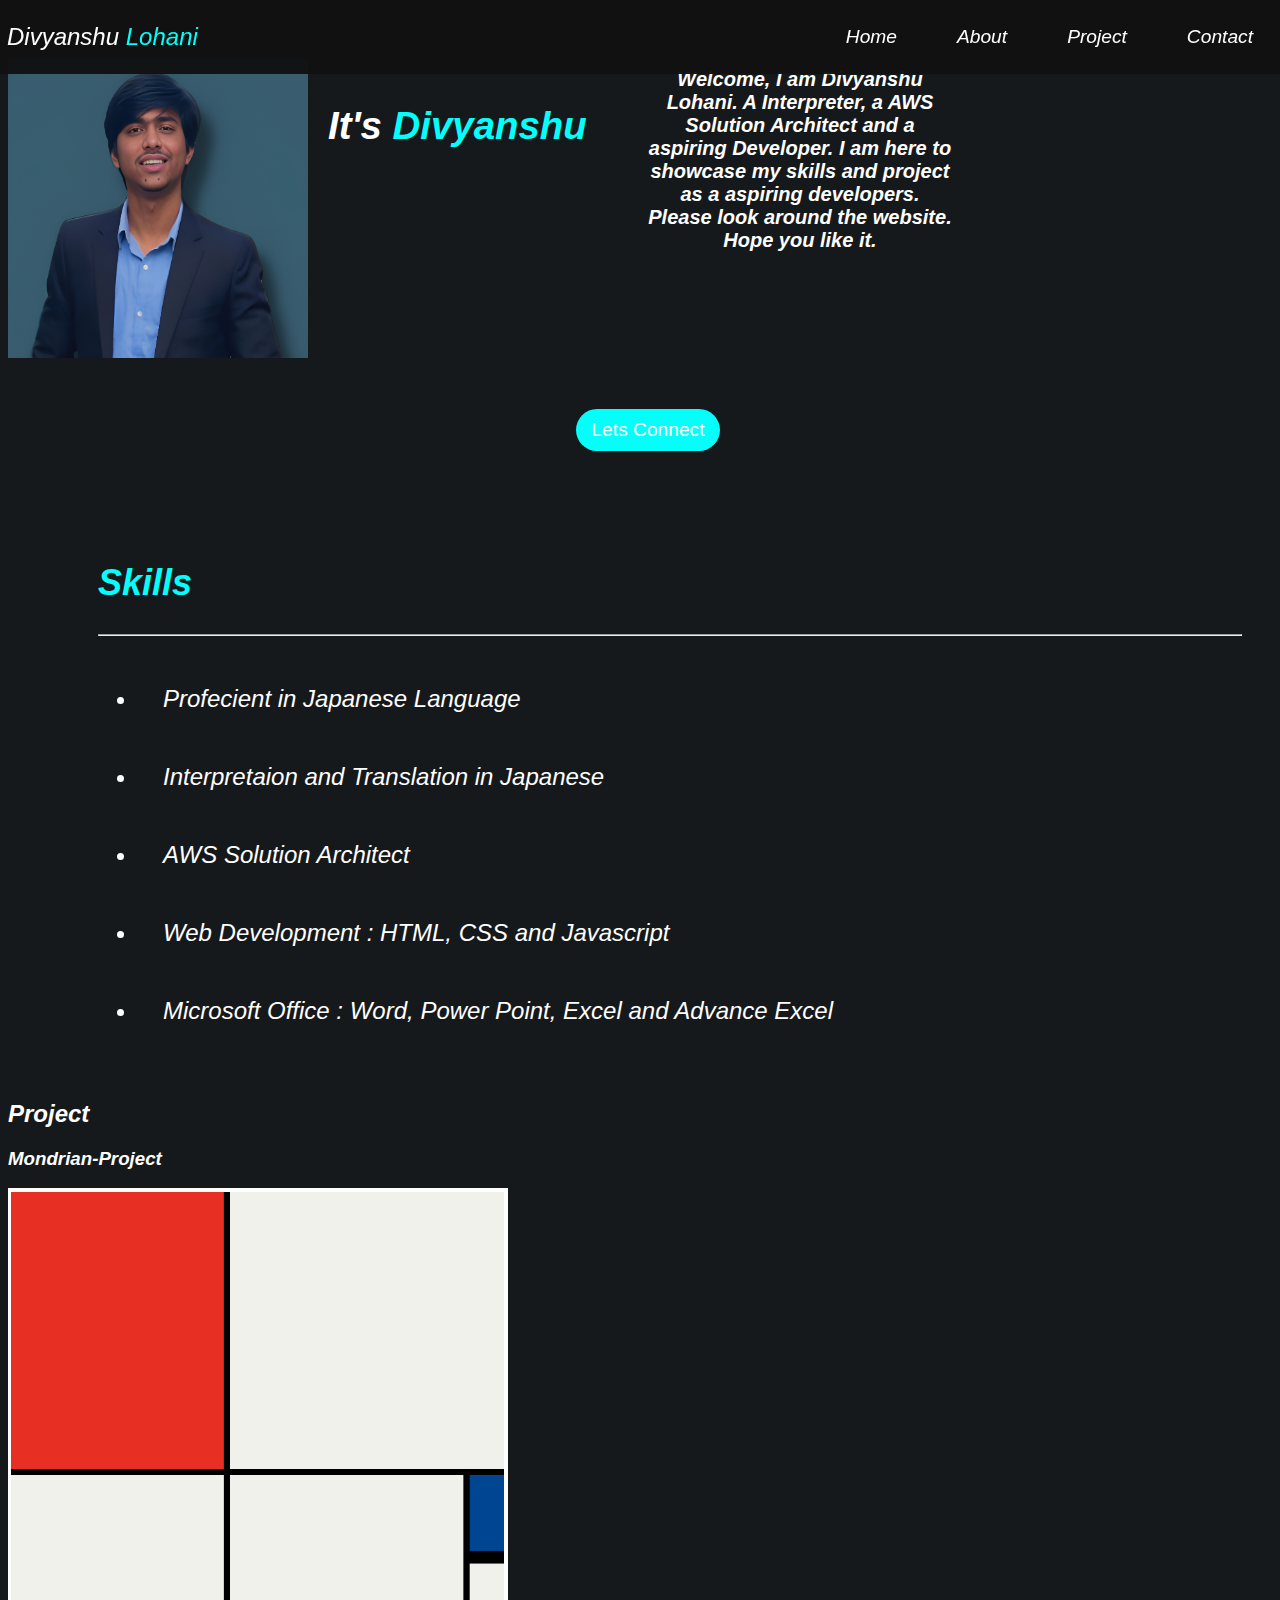
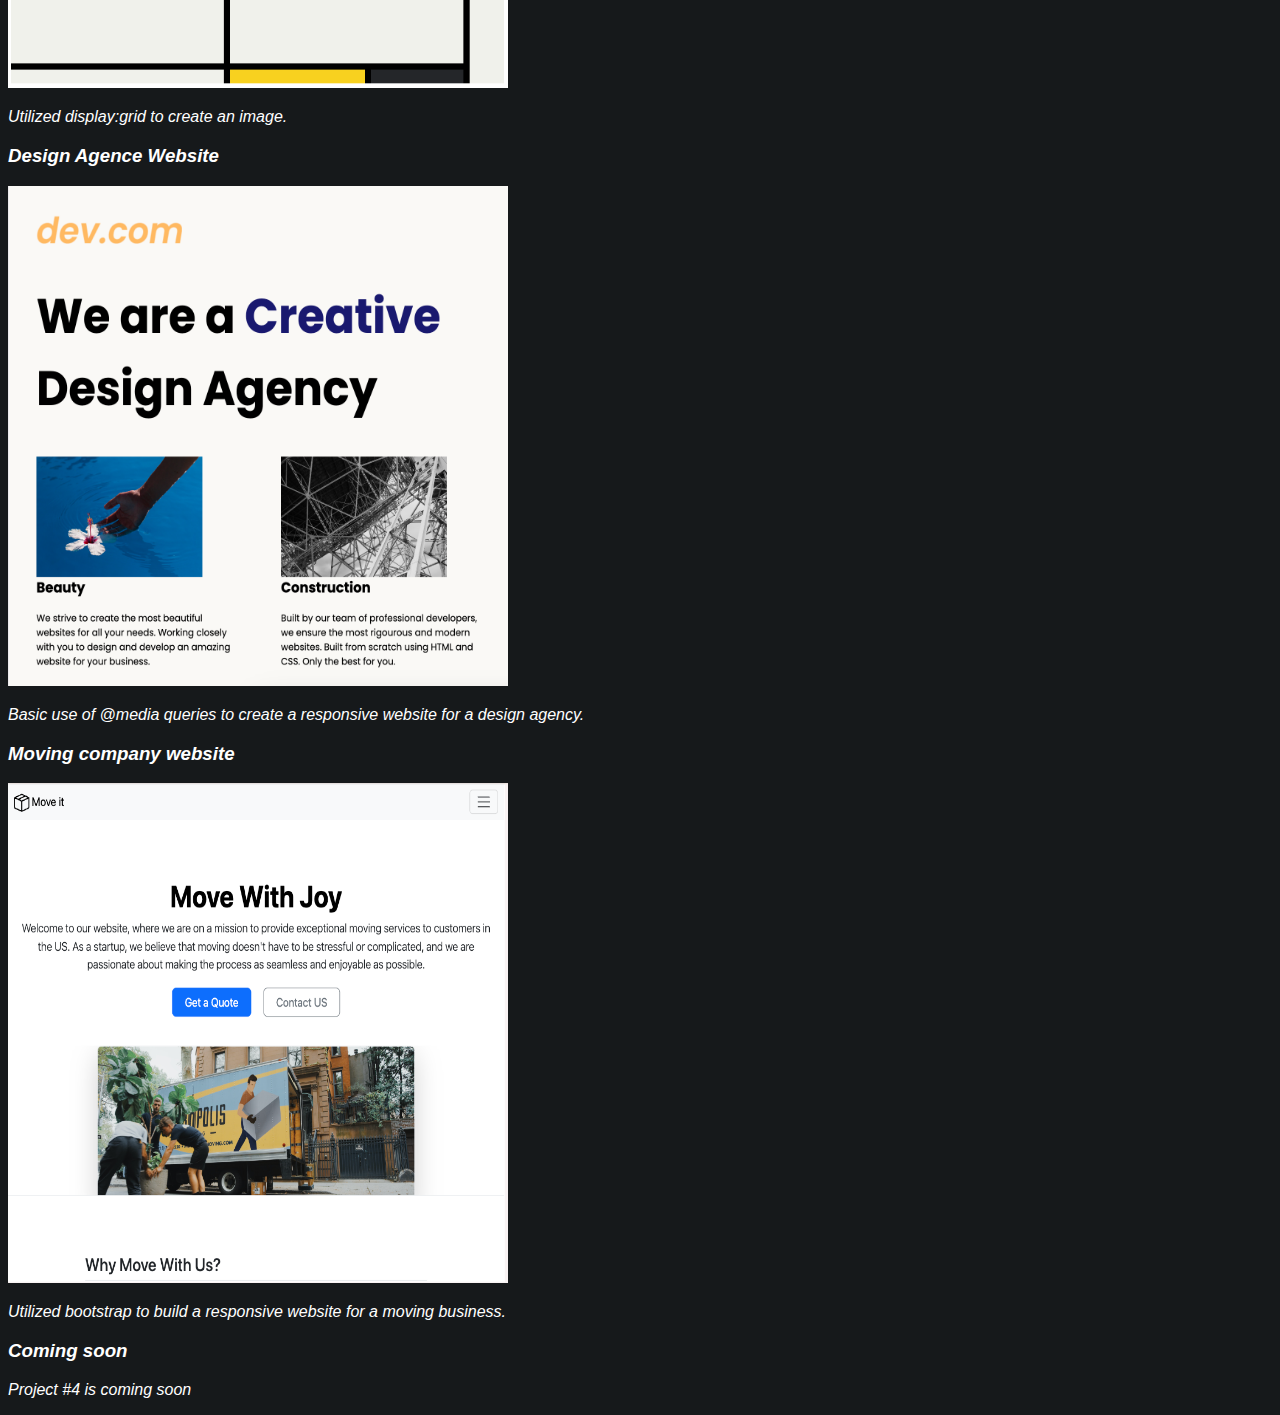
==== index.html @ 947eee78 "Add files via upload" ====
<!DOCTYPE html>
<html lang="en">

<head>
    <meta charset="UTF-8">
    <title>Divyanshu Lohani</title>
    <link href="./style.css" rel="stylesheet">
    <link rel="preconnect" href="https://fonts.googleapis.com">
<link rel="preconnect" href="https://fonts.gstatic.com" crossorigin>
<link rel="preconnect" href="https://fonts.googleapis.com">
<link rel="preconnect" href="https://fonts.gstatic.com" crossorigin>
<link href="https://fonts.googleapis.com/css2?family=Forum&family=Titillium+Web:ital,wght@0,200;0,300;0,400;0,600;0,700;0,900;1,200;1,300;1,400;1,600;1,700&display=swap" rel="stylesheet">
</head>

<body>
    <section class="title">

        <header class="header" >
            <div class="logo">
                Divyanshu <span>Lohani</span> 
            </div>
            <nav class="navbar">
                <div class="Home">Home
                </div>
                <div class="Resume">About
                </div>
                <div class="Project">Project
                </div>
                <div class="Contact"> Contact</div>
            </nav>
        </header>


        <div class="container2">
            <img src="./assets/image/myphoto.png" class="myphoto" alt="myphoto">
            <h1>
                It's <span>Divyanshu</span> 
            </h1>
            <h2 class="summary">
                Welcome, I am Divyanshu Lohani. A Interpreter, a AWS Solution Architect and a aspiring Developer.
                I am here to showcase my skills and project as a aspiring developers.
                Please look around the website. Hope you like it.
            </h2>
        </div>

        <button class="button">
            <div class="connect">
                Lets Connect
            </div>
            
        </button>

    </section>
    <section class="skills">
        <h2>Skills</h2>
        <hr >
        <ul>
            <li>Profecient in Japanese Language </li>
            <li>Interpretaion and Translation  in Japanese</li>
            <li>AWS Solution Architect</li>
            <li>Web Development : HTML, CSS and Javascript</li>
            <li>Microsoft Office : Word, Power Point, Excel and Advance Excel</li>
        </ul>

    </section>

    <section class="project">
        <h2>Project</h2>
        <div class="Project">
            <div class="Mondrian-Project"> 
                <h3>Mondrian-Project</h3>
                <a href="./assets/mondrian-project/index.html">
                    <img src="./assets/image/mondrian-img.png" height="500px" alt="mondrian-image">
                </a>
                <p>Utilized display:grid to create an image.</p>
            </div>

            <div class="Design-Agency-Website" >
                <h3>Design Agence Website</h3>
                <a href="./assets/Web Design Agency Project/index.html" >
                    <img src="./assets/image/Web Design Agency.png" height="500px" width="500px" alt="web design agency image">
                </a>
                <p> Basic use of @media queries to create a responsive website for a design agency.</p>
            </div>

            <div class="Design-Agency-Website" >
                <h3>Moving company website</h3>
                <a href="./assets/Web Design Agency Project/index.html" >
                    <img src="./assets/image/moving company website.png" height="500px" width="500px" alt="moving company image">
                </a>
                <p> Utilized bootstrap to build a responsive website for a moving business.</p>
            </div>

            <div class="Coming soon" >
                <h3>Coming soon</h3>
                <div class="blank">
                    <p> Project #4 is coming soon</p>
                </div>
            </div>


        </div>
    </section>



</body>

</html>
---- style.css ----
html {
    scroll-padding-top: 60px; /* Adjust this value to match your header height */
}

body {
    color: white;
    background-color: #121517fb;
    font-family: "Poppins", sans-serif;
    font-style: italic;
    font-weight: lighter;
}

/* Default link color */
a {
    color: white; /* Set your desired color */
    text-decoration: none; /* Remove underline if desired */
    background-color: transparent; /* Ensure no background color */
}

/* Ensure the color remains the same on hover */
a:hover {
    color: #04fffb; /* Change color on hover */
    background-color: transparent; /* Ensure background is transparent */
}

/* Ensure the color remains the same when active (clicked) */
a:active {
    color: white; /* Same color when clicked */
}

/* Ensure the color remains the same for visited links */

.title {
    margin-bottom: 50px;
}

header {
    display: flex;
    justify-content: space-between;
    align-items: center;
    padding: 7px;
    font-size: 1.2rem;
    background-color: #111111f8;
    position: fixed; /* Make the header stay fixed */
    top: 0; /* Align it to the top of the page */
    left: 0; /* Align it to the left of the viewport */
    right: 0; /* Stretch it to the right side */
    height: 60px; /* Set the height of the header */
    z-index: 1000; /* Ensures it stays on top of other content */
}

.logo {
    font-size: 1.5rem;
    transition: transform 0.3s ease; /* Smooth transition for transform */
}

.logo:hover {
    transform: scale(1.1);
    cursor: pointer;
}

span {
    color: #04fffb;
}

.navbar {
    display: flex;
    gap: 60px;
    justify-content: flex-end;
    padding: 20px;
    margin: 0;
}

.navbar a {
    cursor: pointer; /* Change cursor on hover */
    transition: transform 0.3s ease, box-shadow 0.3s ease; /* Smooth transition for transform and box-shadow */
    background-color: transparent; /* Ensure no background color */
}

.navbar a:hover {
    transform: scale(1.1); /* Scale the button to 110% on hover */
    border-bottom: 3px solid #04fffb; 
    background-color: transparent; /* Ensure background is transparent */
}

.container1 {
    display: flex;
    flex-direction: column;
    justify-content: center;
    align-items: center;
    margin-top: 10%;
    margin-right: 20%;
    margin-left: 20%;
    font-size: 30px;
}

.container1 .myphoto {
    height: 250px;
    border-radius: 50%; /* Make the photo circular */
    box-shadow: 0 0 10px #04fffb, 0 0 20px #04fffb, 0 0 30px #04fffb; /* Initial glow */
    animation: glowPulse 3s infinite ease-in-out; /* Animation for the pulsing glow */
}

/* Keyframes for pulsing effect */
@keyframes glowPulse {
    0% {
        box-shadow: 0 0 15px #04fffb, 0 0 20px #04fffb, 0 0 30px #04fffb; /* Weaker glow */
    }
    50% {
        box-shadow: 0 0 25px #04fffb, 0 0 30px #04fffb, 0 0 60px #04fffb; /* Stronger glow */
    }
    100% {
        box-shadow: 0 0 15px #04fffb, 0 0 20px #04fffb, 0 0 30px #04fffb; /* Weaker glow */
    }
}

h1 {
    padding-top: 20px;
    margin-bottom: 20px;
}

.summary {
    margin-top: 10px;
    margin-bottom: 30px;
    text-align: center;
    font-size: 20px;
}

button{
    display: flex;
    justify-content: center;
    align-items: center;
    width: 100vw;
    background-color: transparent;
    border: 0;
}

.connect{
    font-size: 1.2rem;
    padding: 10px 15px; /* Adjust padding for width and height */
    background-color: #04fffb; /* Button color */
    color: white; /* Text color */
    border: none; /* Remove border */
    border-radius: 50px; /* Large border-radius for capsule shape */
    cursor: pointer; /* Change cursor on hover */
    transition: background-color 0.3s ease-in-out; /* Smooth transition for hover effect */
}


.connect:hover {
    transition: box-shadow 0.3s ease;
    box-shadow: 0 0px 25px #04fffb;
    transform: scale(1.05);
    color: white;
    /* Scale the button to 110% on hover */
}

.btn-connect:hover {
    color: white;
}

.skills {
    margin : 30px;
    padding-top: 30px;
    padding-left: 60px;
    text-align: left;
    font-size: 1.5rem;
    margin-bottom: 50px;
}

ul > * {
    padding: 25px;
}

.skills > h2 {
     color: #04fffb  
}

.projects {
    margin : 30px;
    padding-top: 30px;
    padding-left: 60px;
    text-align: left;
    font-size: 1.5rem;
    margin-bottom: 50px;
}

.projects > h2 {
    color: #04fffb    
}


.container2 {
    display: grid;
    grid-template-columns: 1fr 1fr 1fr 1fr;
    grid-template-rows: auto;
    height: auto;
    gap: 1rem;
    margin: 0px;
    font-size: 1.2rem;
    padding: 50px 0px;
}


.container2 img{
    height: 300px;
    width: 300px;
}
.container3 {
    display: grid;
    grid-template-rows: 70px auto 100px;
    border: 2px solid  #04fffb;
    padding: 0px 20px;
    border-radius: 30px;
}

.projects p {
    font-size: 1rem;
}

.about-me{
    margin : 30px;
    margin-bottom: 50px;
    padding-top: 30px;
    padding-left: 60px;
    text-align: left;
    font-size: 1.5rem;
}

.about-me > h2 {
    color: #04fffb    
}

.contact {
    margin : 30px;
    padding-top: 30px;
    padding-left: 60px;
    text-align: center;
    margin-bottom: 5px;
}

.contact h2 {
    color: #04fffb;
}

.container4 {
    display: flex;
    gap: 10px;
    justify-content: center ;
    align-items: center;
    font-size: 1.2rem;
    cursor: pointer; /* Change cursor on hover */
    transition: background-color 0.3s ease-in-out; /* Smooth transition for hover effect */
}

.container4 i {
    border: 2px solid #04fffb;
    border-radius: 50%;
    padding: 5px;
    margin: 10px;
    color: #04fffb;
}



.container4 i:hover {
    transition: box-shadow 0.3s ease;
    box-shadow: 0 0px 25px #04fffb;
    transform: scale(1.2);
    color: white;
    /* Scale the button to 110% on hover */
    background-color: #04fffb;
}



.copyright {
    margin: 30px;
    margin-bottom: 5px;
    font-size: small;
}
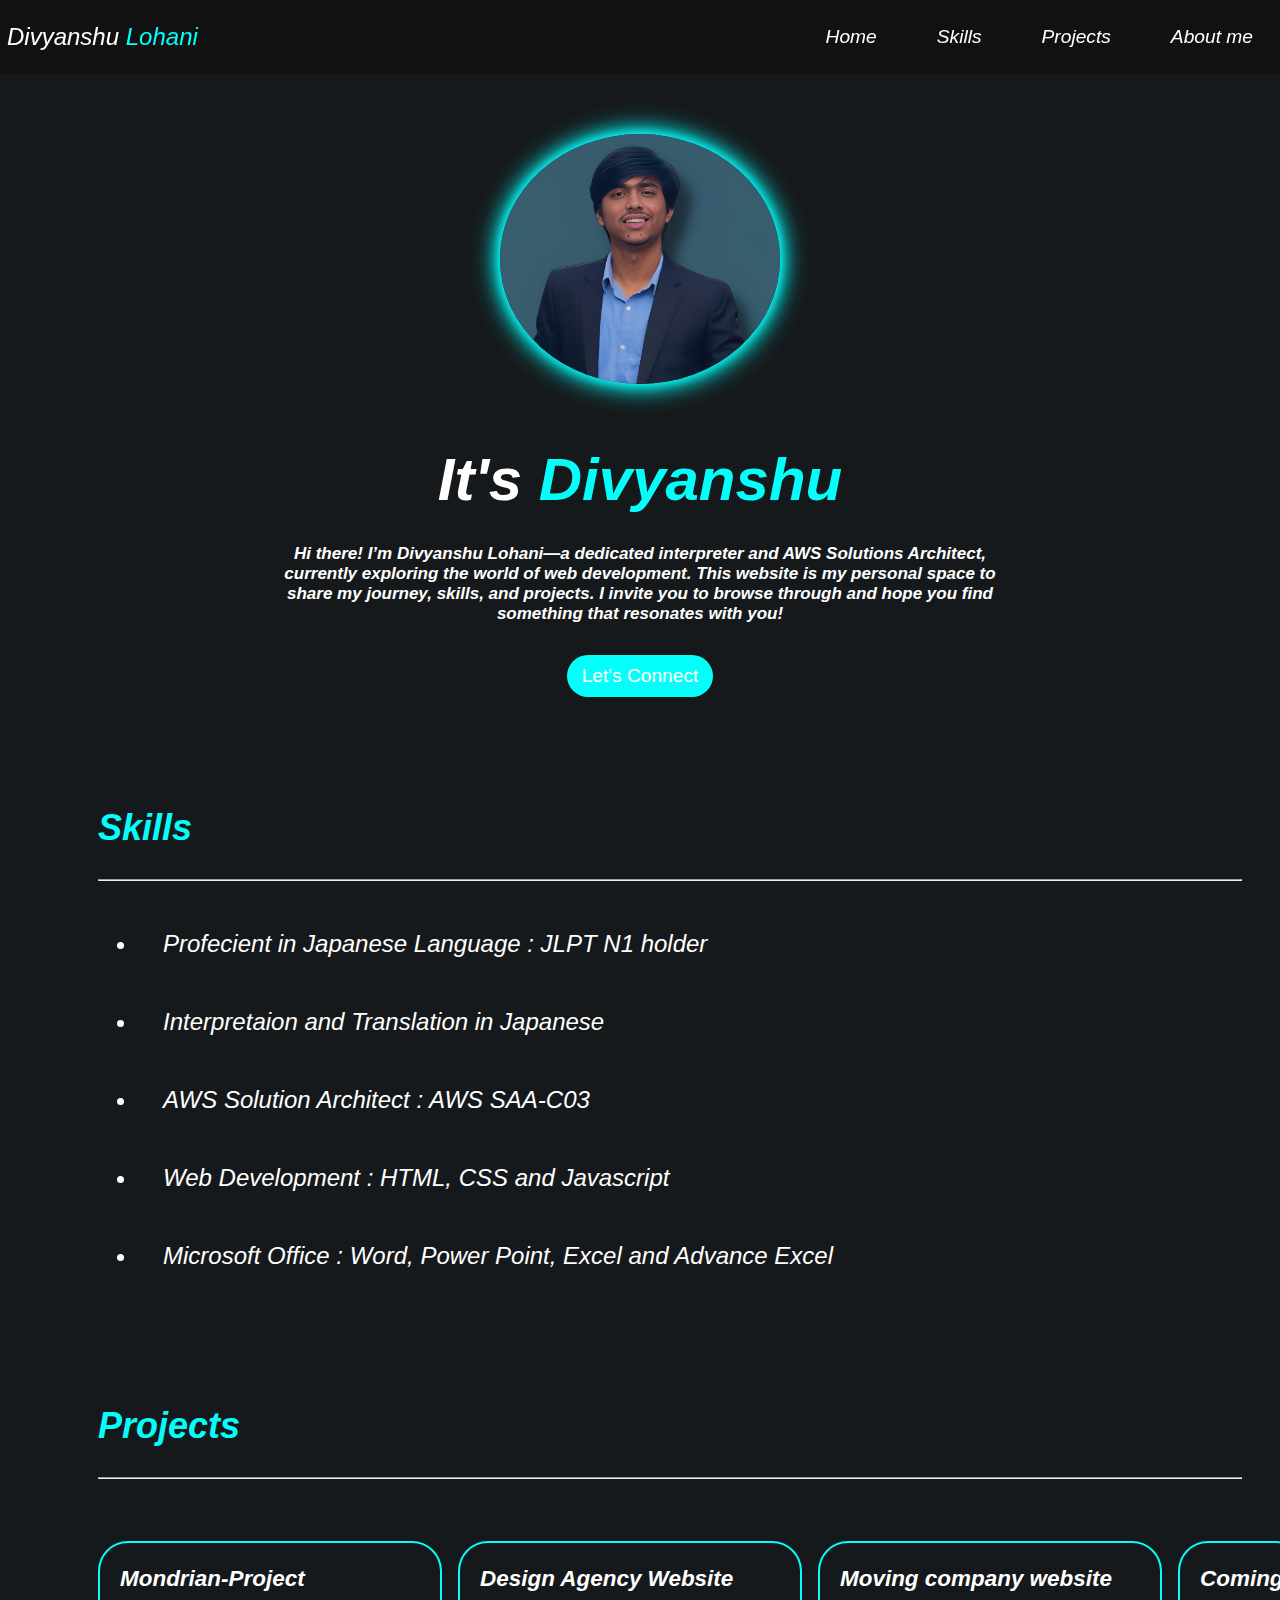
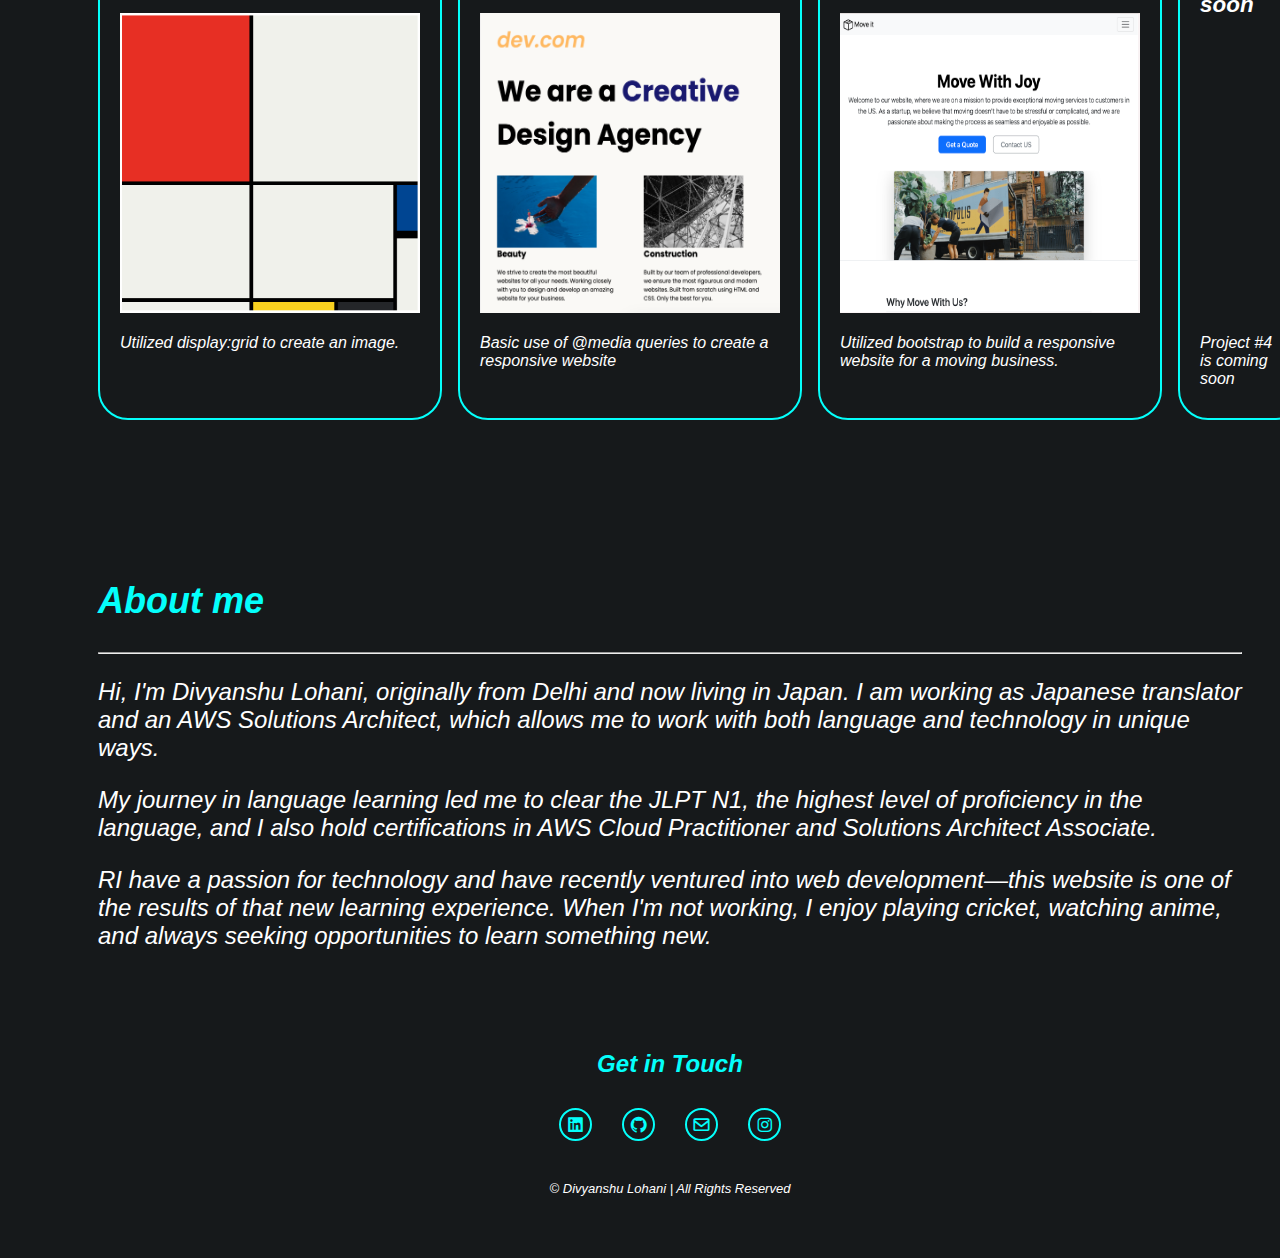
==== commit d3f1432c: "Add files via upload" ====
--- a/index.html
+++ b/index.html
@@ -6,102 +6,124 @@
     <title>Divyanshu Lohani</title>
     <link href="./style.css" rel="stylesheet">
     <link rel="preconnect" href="https://fonts.googleapis.com">
-<link rel="preconnect" href="https://fonts.gstatic.com" crossorigin>
-<link rel="preconnect" href="https://fonts.googleapis.com">
-<link rel="preconnect" href="https://fonts.gstatic.com" crossorigin>
-<link href="https://fonts.googleapis.com/css2?family=Forum&family=Titillium+Web:ital,wght@0,200;0,300;0,400;0,600;0,700;0,900;1,200;1,300;1,400;1,600;1,700&display=swap" rel="stylesheet">
+    <link rel="preconnect" href="https://fonts.gstatic.com" crossorigin>
+    <link rel="preconnect" href="https://fonts.googleapis.com">
+    <link rel="preconnect" href="https://fonts.gstatic.com" crossorigin>
+    <link
+        href="https://fonts.googleapis.com/css2?family=Forum&family=Titillium+Web:ital,wght@0,200;0,300;0,400;0,600;0,700;0,900;1,200;1,300;1,400;1,600;1,700&display=swap"
+        rel="stylesheet">
+
+    <link href='https://unpkg.com/boxicons@2.1.4/css/boxicons.min.css' rel='stylesheet'>
 </head>
 
 <body>
     <section class="title">
 
-        <header class="header" >
-            <div class="logo">
-                Divyanshu <span>Lohani</span> 
+        <header class="header">
+            <div class="logo" >
+               <a href="#home"> Divyanshu <span>Lohani</span></a>
             </div>
             <nav class="navbar">
-                <div class="Home">Home
-                </div>
-                <div class="Resume">About
-                </div>
-                <div class="Project">Project
-                </div>
-                <div class="Contact"> Contact</div>
+                <a class="Home" href="#home">Home</a>
+                <a href="#skills">Skills</a> 
+                <a class="Projects" href="#projects">Projects</a>
+                <a class="Contact" href="#about-me">About me</a>
             </nav>
         </header>
 
 
-        <div class="container2">
+         <div id="home" style="height: 70px; margin-top: -70px;"></div> 
+        <div class="container1">
             <img src="./assets/image/myphoto.png" class="myphoto" alt="myphoto">
             <h1>
-                It's <span>Divyanshu</span> 
+                It's <span>Divyanshu</span>
             </h1>
             <h2 class="summary">
-                Welcome, I am Divyanshu Lohani. A Interpreter, a AWS Solution Architect and a aspiring Developer.
-                I am here to showcase my skills and project as a aspiring developers.
-                Please look around the website. Hope you like it.
+                Hi there! I’m Divyanshu Lohani—a dedicated interpreter and AWS Solutions Architect, currently exploring the world of web development. This website is my personal space to share my journey, skills, and projects. I invite you to browse through and hope you find something that resonates with you!
             </h2>
+            <button class="button">
+                <div class="connect">
+                    <a class="btn-connect" href="#about-me">Let's Connect</a>
+                </div>
+            </button>
         </div>
 
-        <button class="button">
-            <div class="connect">
-                Lets Connect
-            </div>
-            
-        </button>
+
 
     </section>
-    <section class="skills">
+    <section class="skills" id="skills">
         <h2>Skills</h2>
-        <hr >
+        <hr>
         <ul>
-            <li>Profecient in Japanese Language </li>
-            <li>Interpretaion and Translation  in Japanese</li>
-            <li>AWS Solution Architect</li>
+            <li>Profecient in Japanese Language : JLPT N1 holder </li>
+            <li>Interpretaion and Translation in Japanese</li>
+            <li>AWS Solution Architect : AWS SAA-C03</li>
             <li>Web Development : HTML, CSS and Javascript</li>
             <li>Microsoft Office : Word, Power Point, Excel and Advance Excel</li>
         </ul>
 
     </section>
 
-    <section class="project">
-        <h2>Project</h2>
-        <div class="Project">
-            <div class="Mondrian-Project"> 
+    <section class="projects" id="projects">
+        <h2>Projects</h2>
+        <hr>
+        <div class="container2">
+            <div class="Mondrian-Project container3">
                 <h3>Mondrian-Project</h3>
                 <a href="./assets/mondrian-project/index.html">
-                    <img src="./assets/image/mondrian-img.png" height="500px" alt="mondrian-image">
+                    <img src="./assets/image/mondrian-img.png" alt="mondrian-image">
                 </a>
                 <p>Utilized display:grid to create an image.</p>
             </div>
 
-            <div class="Design-Agency-Website" >
-                <h3>Design Agence Website</h3>
-                <a href="./assets/Web Design Agency Project/index.html" >
-                    <img src="./assets/image/Web Design Agency.png" height="500px" width="500px" alt="web design agency image">
+            <div class="Design-Agency-Website container3">
+                <h3>Design Agency Website</h3>
+                <a href="./assets/Web Design Agency Project/index.html">
+                    <img src="./assets/image/Web Design Agency.png" alt="web design agency image">
                 </a>
-                <p> Basic use of @media queries to create a responsive website for a design agency.</p>
+                <p> Basic use of @media queries to create a responsive website</p>
             </div>
 
-            <div class="Design-Agency-Website" >
+            <div class="Moving-company-website container3">
                 <h3>Moving company website</h3>
-                <a href="./assets/Web Design Agency Project/index.html" >
-                    <img src="./assets/image/moving company website.png" height="500px" width="500px" alt="moving company image">
+                <a href="./assets/Moving company website/index.html">
+                    <img src="./assets/image/moving company website.png" alt="moving company image">
                 </a>
                 <p> Utilized bootstrap to build a responsive website for a moving business.</p>
             </div>
 
-            <div class="Coming soon" >
+            <div class="coming-soon container3">
                 <h3>Coming soon</h3>
-                <div class="blank">
-                    <p> Project #4 is coming soon</p>
-                </div>
+                <div class="blank"> </div>
+                <p> Project #4 is coming soon</p>
             </div>
-
-
         </div>
     </section>
 
+    <section class="about-me" id="about-me">
+        <h2>About me</h2>
+        <hr>
+        <p>Hi, I'm Divyanshu Lohani, originally from Delhi and now living in Japan. I am working as Japanese translator
+            and an AWS Solutions Architect, which allows me to work with both language and technology in unique ways.
+        </p>
+        <p>My journey in language learning led me to clear the JLPT N1, the highest level of proficiency in the
+            language, and I also hold certifications in AWS Cloud Practitioner and Solutions Architect Associate.</p>
+        <p>RI have a passion for technology and have recently ventured into web development—this website is one of the
+            results of that new learning experience. When I'm not working, I enjoy playing cricket, watching anime, and
+            always seeking opportunities to learn something new.</p>
+    </section>
+
+    <section class="contact">
+        <h2>Get in Touch</h2>
+        <div class="container4">
+                <a href="https://www.linkedin.com/in/divyanshu-lohani-53ba83204/"><i class='bx bxl-linkedin-square'></i></a> 
+                <a href="https://github.com/Divyanshu-Lohani"><i class='bx bxl-github'></i></a> 
+                <a href="mailto:divyanshukumarlohani@gmail.com"><i class='bx bx-envelope'></i></a>
+                <a href="https://www.instagram.com/divyansh_lohani/"><i class='bx bxl-instagram'></i></a> 
+        </div>
+        <div class="copyright">
+            © Divyanshu Lohani | All Rights Reserved</div>
+    </section>
 
 
 </body>
--- a/style.css
+++ b/style.css
@@ -123,7 +123,7 @@
     margin-top: 10px;
     margin-bottom: 30px;
     text-align: center;
-    font-size: 20px;
+    font-size: 17px;
 }
 
 button{
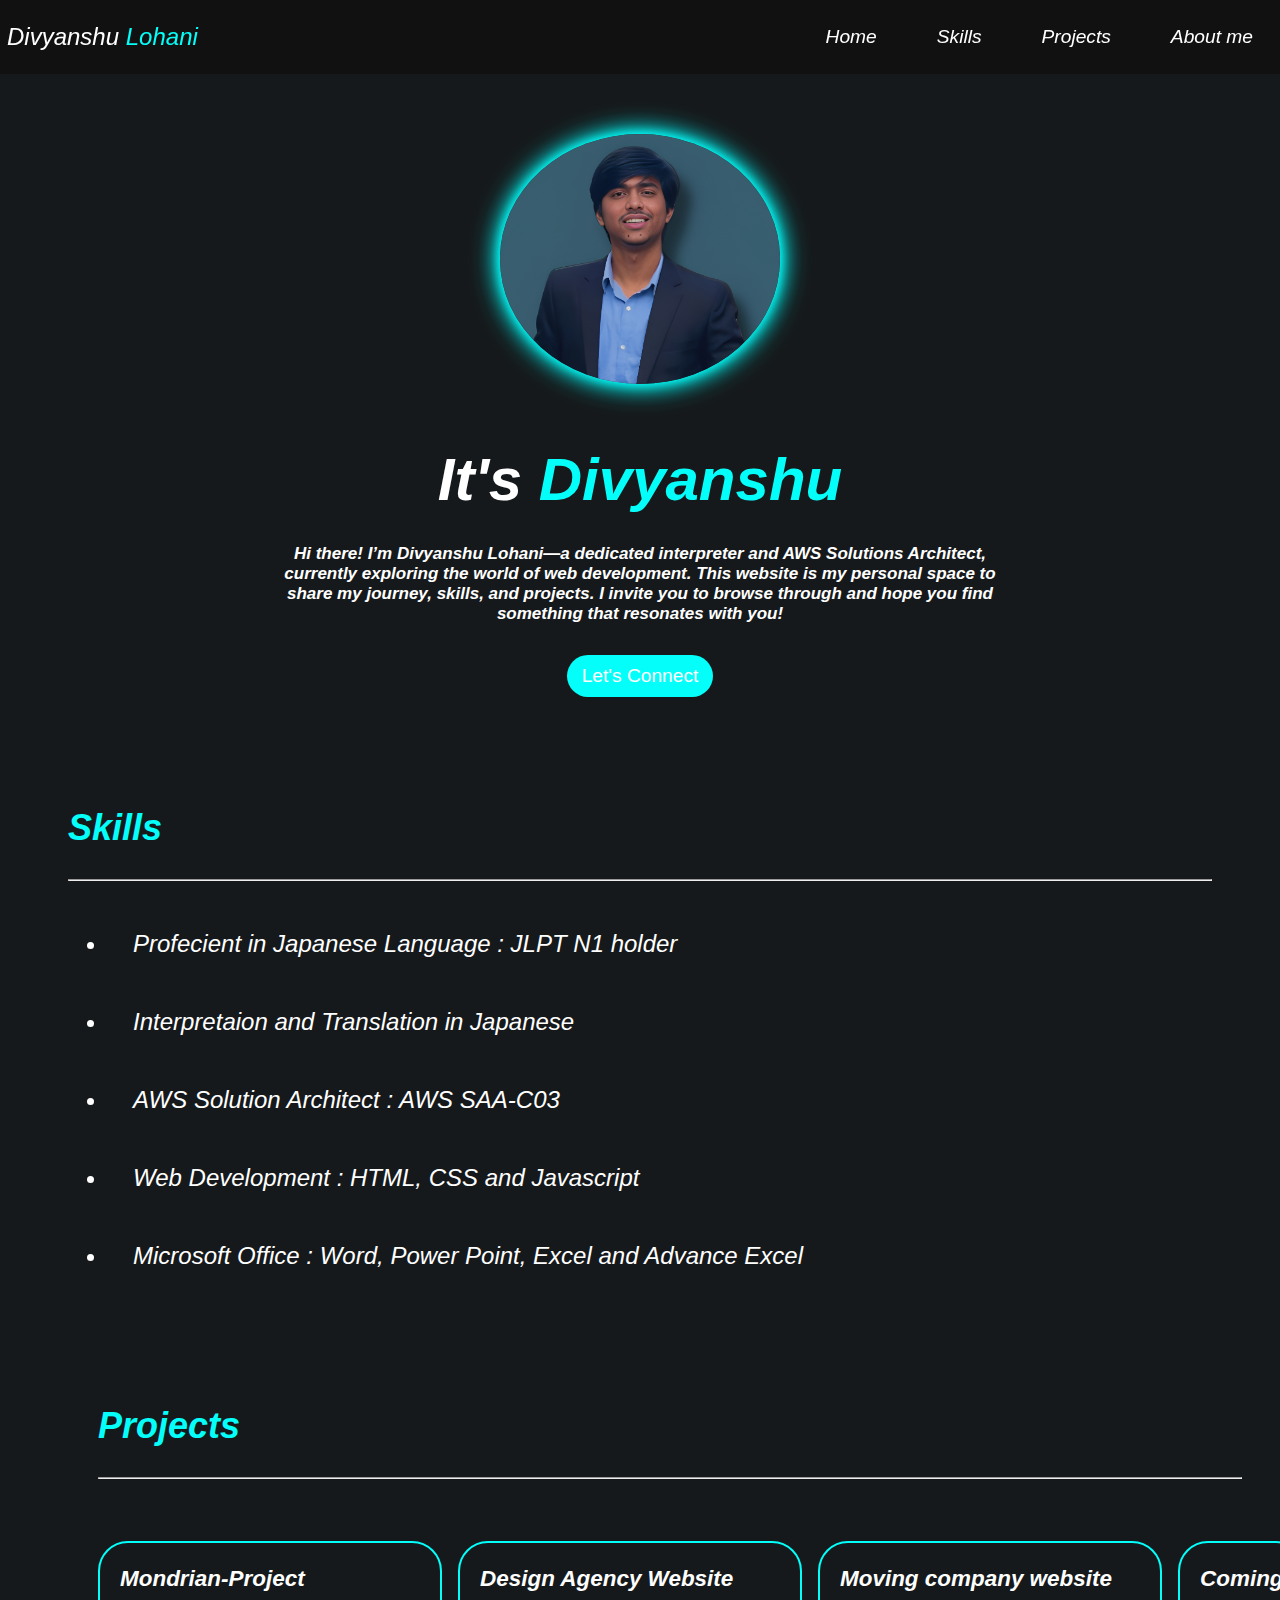
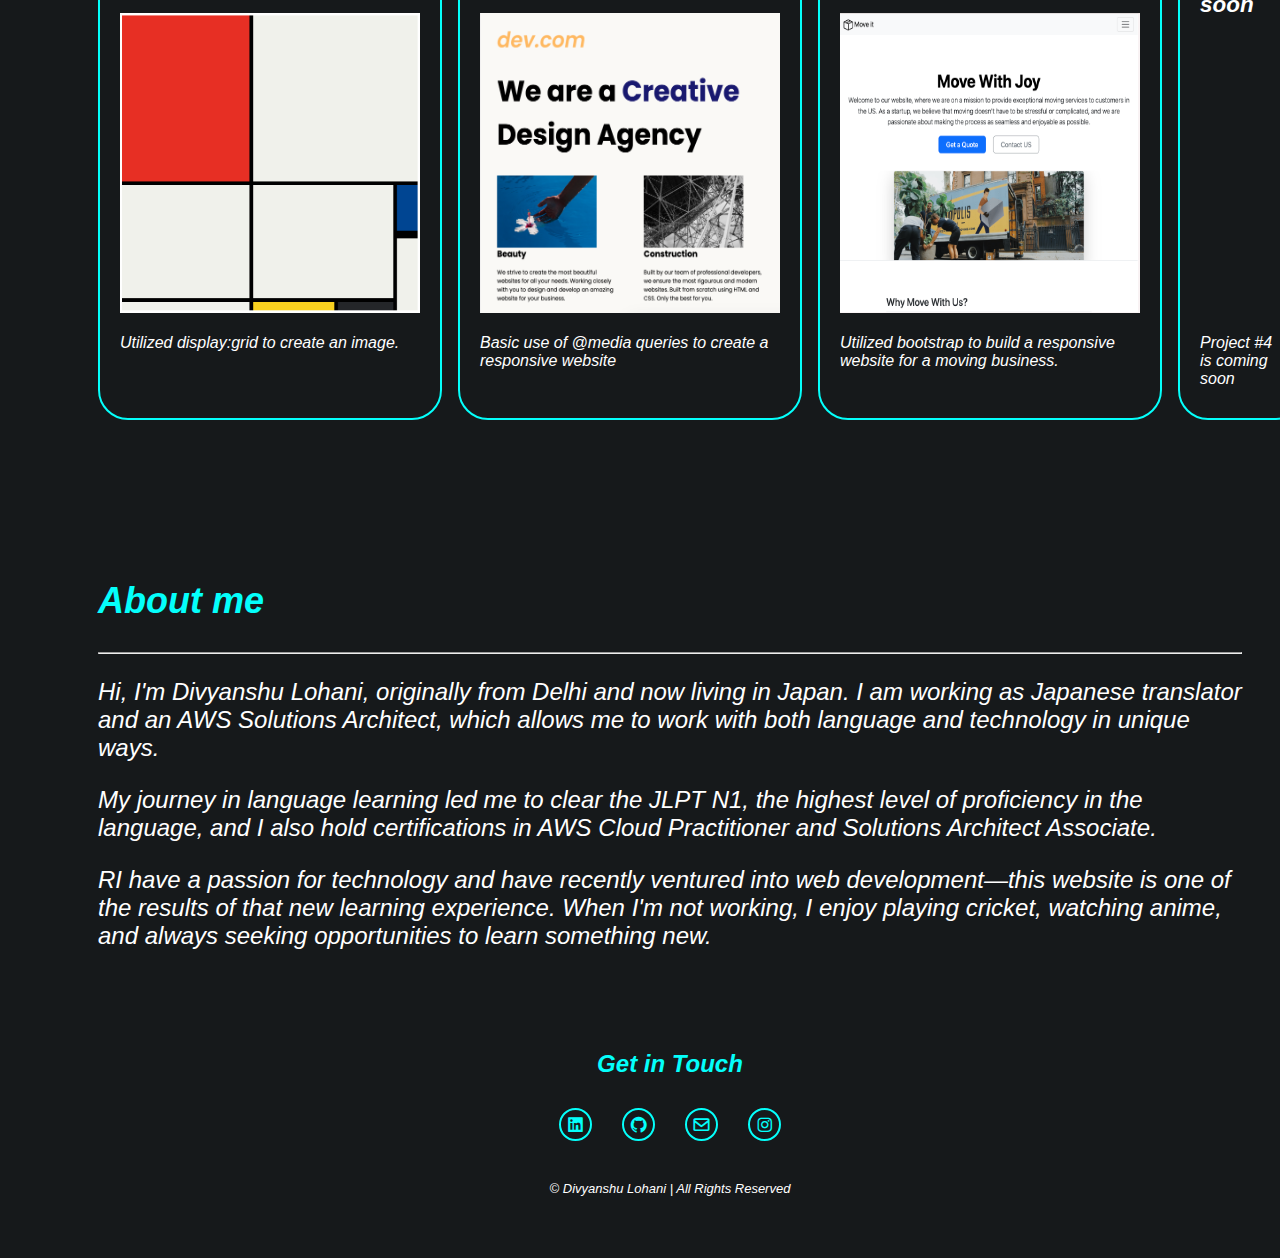
==== commit b5c1de47: "Update index.html" ====
--- a/index.html
+++ b/index.html
@@ -3,6 +3,7 @@
 
 <head>
     <meta charset="UTF-8">
+    <meta name="viewport" content="width=device-width, initial-scale=1.0">
     <title>Divyanshu Lohani</title>
     <link href="./style.css" rel="stylesheet">
     <link rel="preconnect" href="https://fonts.googleapis.com">
@@ -128,4 +129,4 @@
 
 </body>
 
-</html>+</html>
--- a/style.css
+++ b/style.css
@@ -162,7 +162,8 @@
 .skills {
     margin : 30px;
     padding-top: 30px;
-    padding-left: 60px;
+    padding-left: 30px;
+    padding-right: 30px;
     text-align: left;
     font-size: 1.5rem;
     margin-bottom: 50px;
@@ -205,7 +206,13 @@
 .container2 img{
     height: 300px;
     width: 300px;
-}
+    transition: transform 0.3s ease-in-out;
+}
+
+.container2 img:hover{
+    transform: scale(1.03);
+}
+
 .container3 {
     display: grid;
     grid-template-rows: 70px auto 100px;
@@ -280,3 +287,67 @@
     font-size: small;
 }
 
+/* For tablets (768px and below) */
+@media (max-width: 768px) {
+    header {
+        flex-direction: column; /* Stack logo and navbar */
+        padding-bottom: 40px;
+    }
+    .navbar {
+        gap: 20px;
+    }
+
+    .logo {
+        padding-bottom: 7px;
+    }
+
+    .container1 {
+        margin-top: 30%;
+        margin-right: 5%;
+        margin-left: 5%;
+        padding: 5%;
+        font-size: 25px;
+        align-items: center;
+    }
+
+    .skills ul li {
+        font-size: 1.2rem;
+    }
+
+    .container2 {
+        grid-template-columns: 1fr; /* 2 columns on tablets */
+        gap: 20px; /* Adjusted gap */
+        margin: 15px; /* Reduced margin */
+        padding: 0px; /* Reduced padding */
+    }
+
+    .projects hr {
+        margin-bottom: 40px;
+    }
+    .container3 {
+        padding: 10px; /* Reduced padding for smaller screens */
+        padding-right: 0px;
+        border-radius: 10px; /* Slightly smaller radius */
+        grid-template-rows: 70px auto 70px;
+    }
+
+    .container3 p {
+        font-size: 0.95rem; /* Reduced font size for better readability */
+        margin-top: 15pxpx; /* Adjusted margin */
+    }
+
+    .container2 img {
+        height: 200px; /* Reduced image size for tablets */
+        width: 260px;
+    }
+
+    .about-me hr {
+        margin-bottom: 40px;
+    }
+
+    .about-me p {
+        font-size: 1.2rem;
+    }
+
+}
+
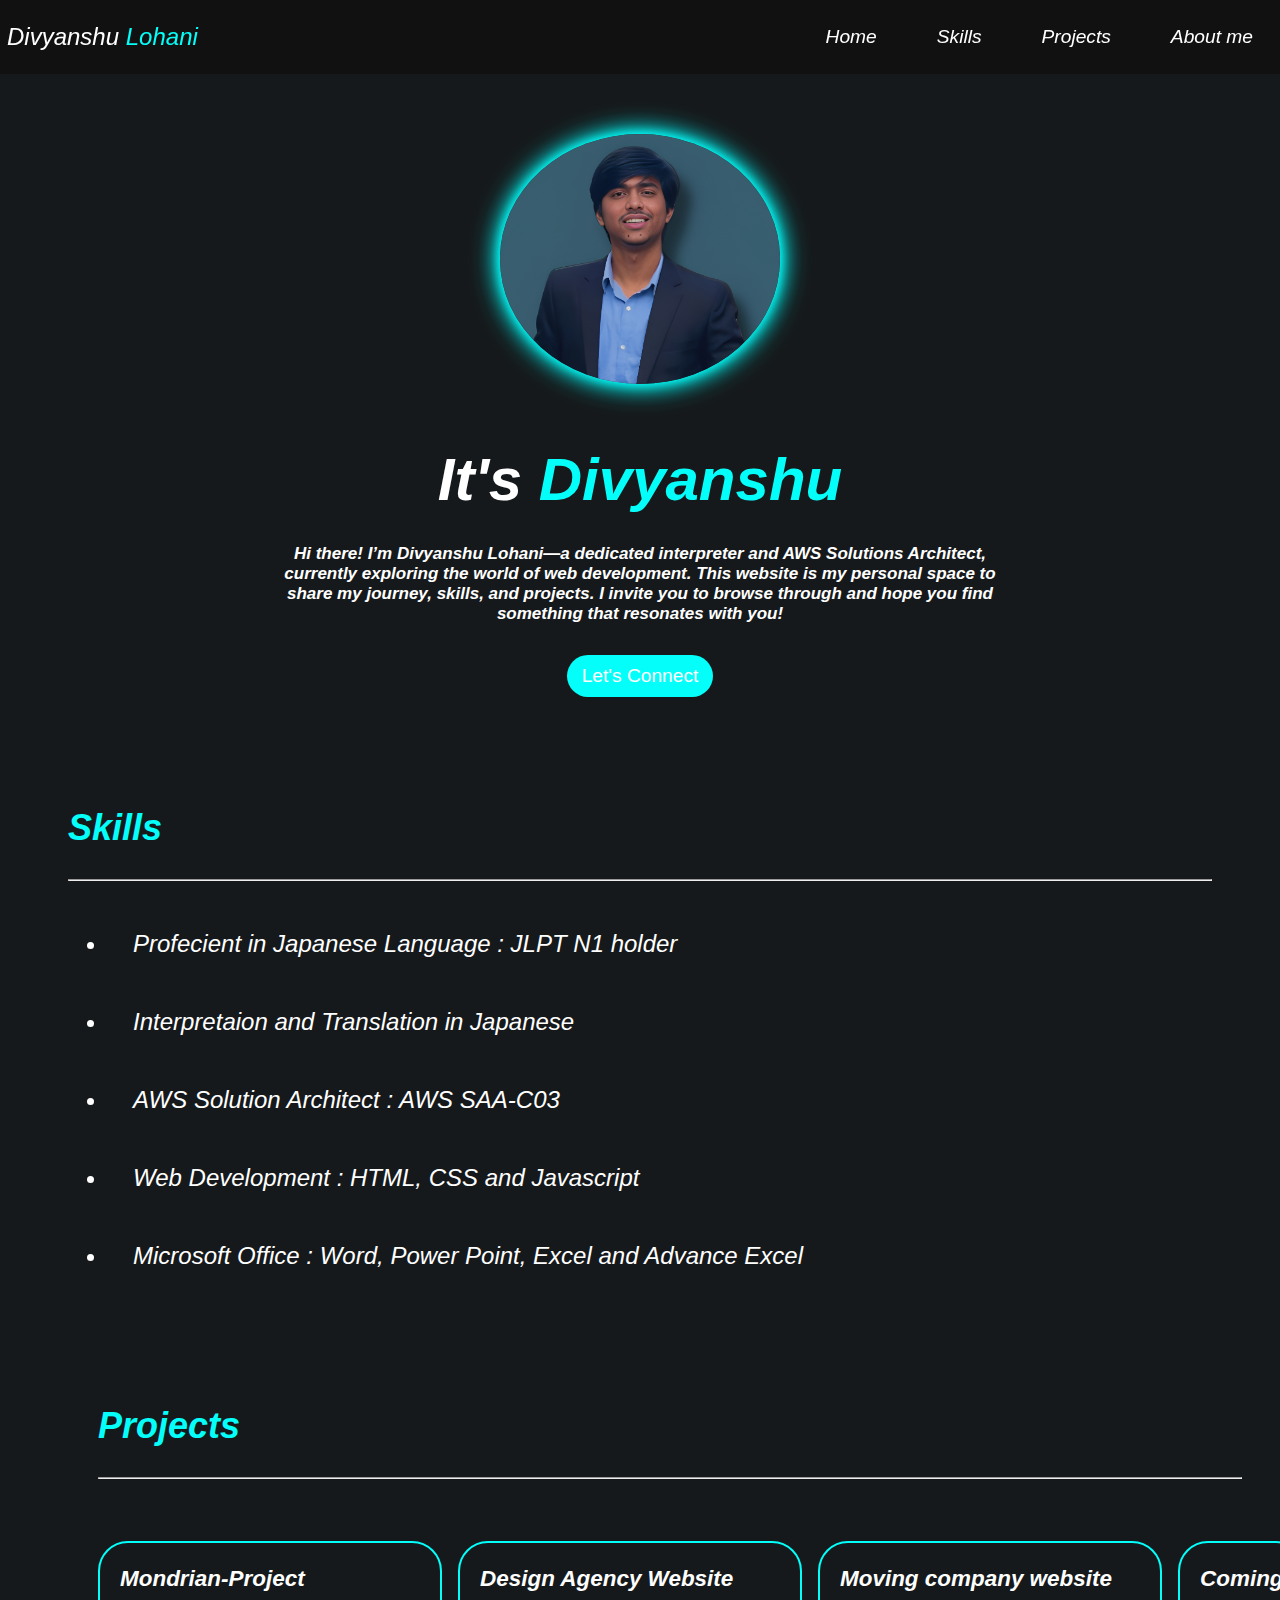
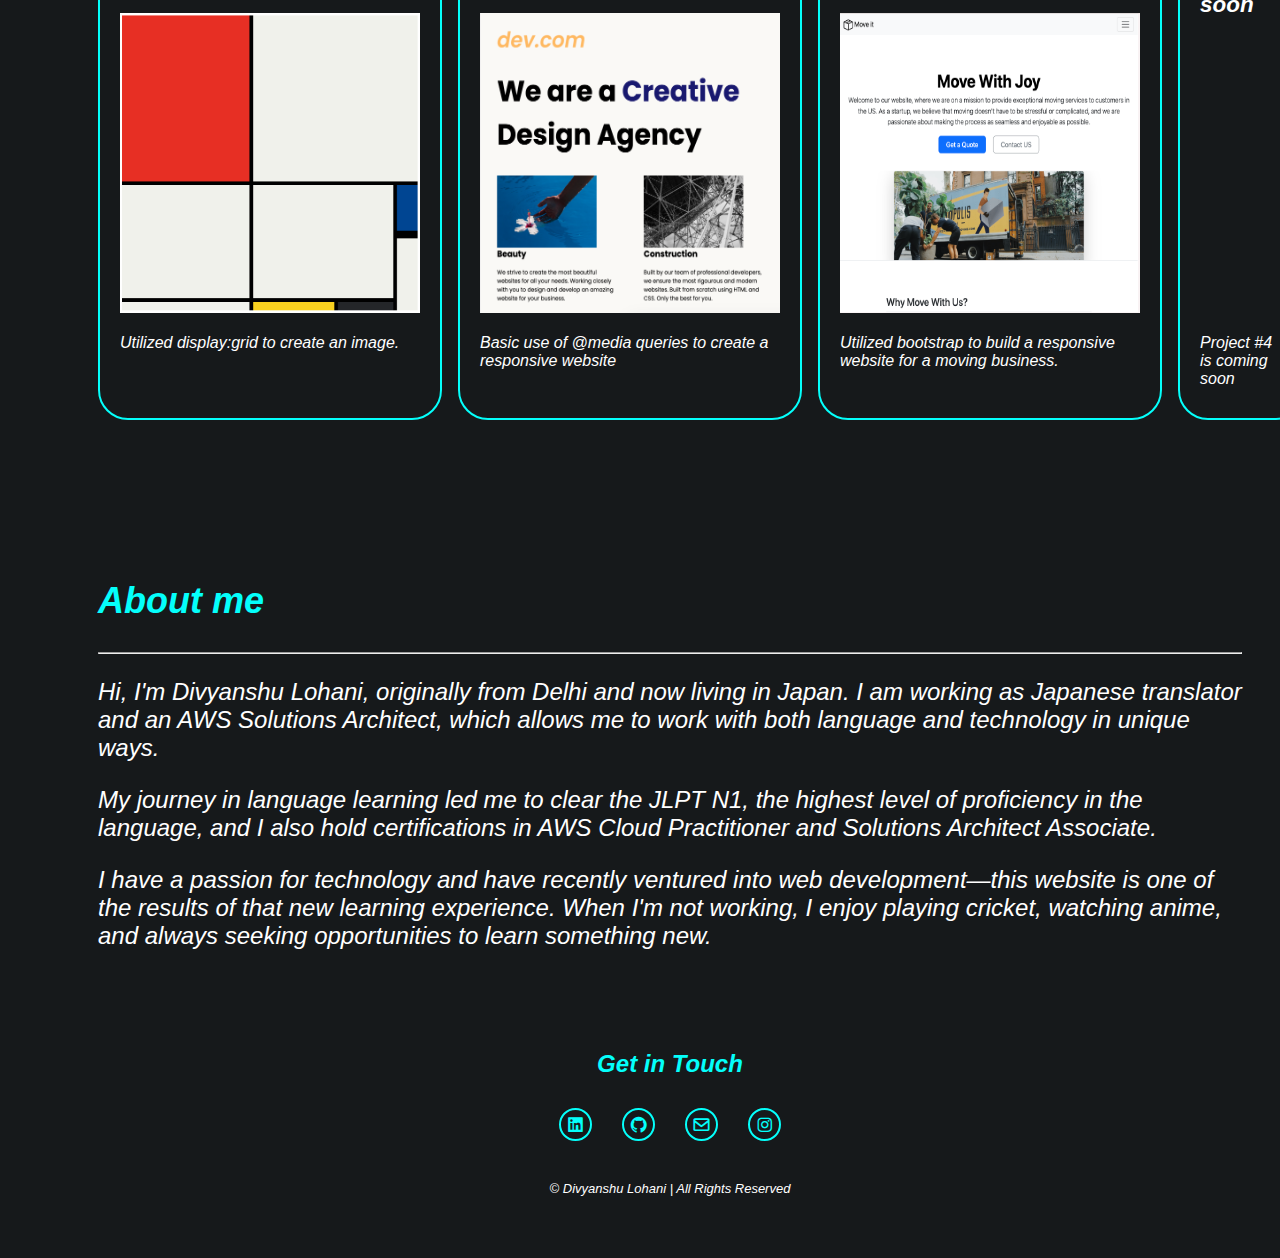
==== commit 812b9622: "Update index.html" ====
--- a/index.html
+++ b/index.html
@@ -109,7 +109,7 @@
         </p>
         <p>My journey in language learning led me to clear the JLPT N1, the highest level of proficiency in the
             language, and I also hold certifications in AWS Cloud Practitioner and Solutions Architect Associate.</p>
-        <p>RI have a passion for technology and have recently ventured into web development—this website is one of the
+        <p>I have a passion for technology and have recently ventured into web development—this website is one of the
             results of that new learning experience. When I'm not working, I enjoy playing cricket, watching anime, and
             always seeking opportunities to learn something new.</p>
     </section>
--- a/style.css
+++ b/style.css
@@ -310,10 +310,18 @@
         align-items: center;
     }
 
+    .skills {
+        margin: 15px; /* Reduced margin */
+        padding: 0px; /* Reduced padding */
+    }
+
     .skills ul li {
         font-size: 1.2rem;
     }
-
+    .projects {
+        margin: 15px; /* Reduced margin */
+        padding: 0px; /* Reduced padding */
+    }
     .container2 {
         grid-template-columns: 1fr; /* 2 columns on tablets */
         gap: 20px; /* Adjusted gap */
@@ -341,6 +349,11 @@
         width: 260px;
     }
 
+    .about-me {
+        margin: 15px; /* Reduced margin */
+        padding: 0px; /* Reduced padding */
+    }
+
     .about-me hr {
         margin-bottom: 40px;
     }
@@ -349,5 +362,10 @@
         font-size: 1.2rem;
     }
 
-}
-
+    .contact {
+        margin: 15px; /* Reduced margin */
+        padding: 0px; /* Reduced padding */
+    }
+
+}
+
